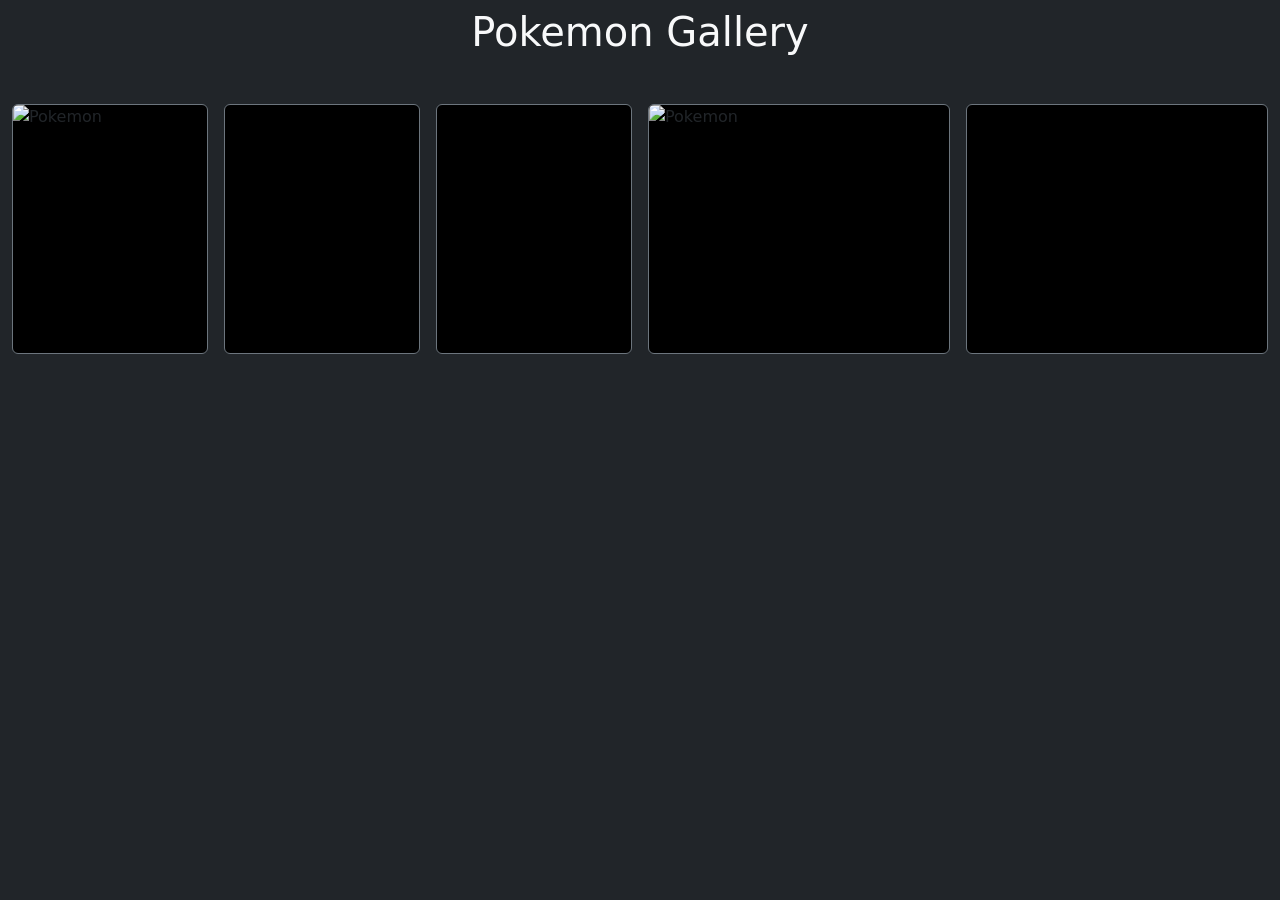
==== Project#1_BentoBox/index.html @ 65a3da08 "make the landing page for the bento projects" ====
<!doctype html>
<html lang="en">
<head>
    <meta charset="utf-8">
    <meta name="viewport" content="width=device-width, initial-scale=1">
    <title>BentoBox</title>
    <link href="https://cdn.jsdelivr.net/npm/bootstrap@5.3.8/dist/css/bootstrap.min.css" rel="stylesheet" crossorigin="anonymous">
</head>
<body class="bg-dark text-light">
    <div class="container-fluid py-2">
        <div class="text-center mb-5">
            <h1 class="mb-0">Pokemon Gallery</h1>
        </div>

        <div class="row g-3">
            <div class="col-12 col-md-2">
                <div class="card border-secondary bg-black overflow-hidden" style="height: 250px">
                    <div class="card-body p-0 d-flex justify-content-center align-items-center">
                        <img src="assets/images/rowlet.jpg" alt="Pokemon" class="w-100 h-100 object-fit-contain" draggable="false">
                    </div>
                </div>
            </div>
            <div class="col-12 col-md-2">
                <div class="card border-secondary bg-black overflow-hidden" style="height: 250px">
                    <div class="card-body p-0 d-flex justify-content-center align-items-center">
                    </div>
                </div>
            </div>
            <div class="col-12 col-md-2">
                <div class="card border-secondary bg-black overflow-hidden" style="height: 250px">
                    <div class="card-body p-0 d-flex justify-content-center align-items-center">
                    </div>
                </div>
            </div>
            <div class="col-12 col-md-3">
                <div class="card border-secondary bg-black overflow-hidden" style="height: 250px">
                    <div class="card-body p-0 d-flex justify-content-center align-items-center">
                        <img src="assets/images/pikachu.jpeg" alt="Pokemon" class="w-100 h-100 object-fit-cover" draggable="false">
                    </div>
                </div>
            </div>
            <div class="col-12 col-md-3">
                <div class="card border-secondary bg-black overflow-hidden" style="height: 250px">
                    <div class="card-body p-0 d-flex justify-content-center align-items-center">
                    </div>
                </div>
            </div>
        </div>
    </div>
</body>
</html>
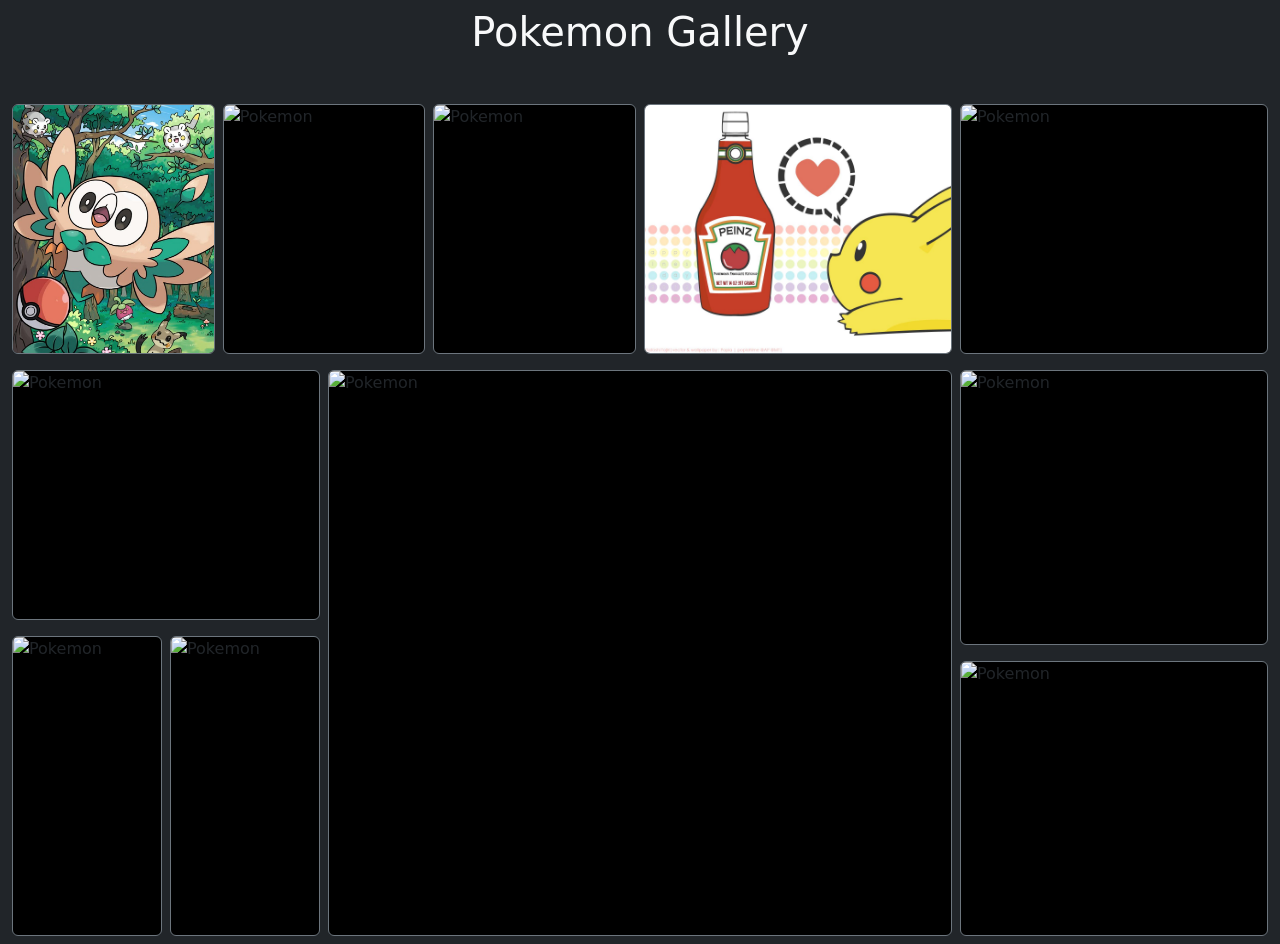
==== commit 517fdaf0: "added another row of bento style container with images" ====
--- a/Project#1_BentoBox/index.html
+++ b/Project#1_BentoBox/index.html
@@ -12,23 +12,25 @@
             <h1 class="mb-0">Pokemon Gallery</h1>
         </div>
 
-        <div class="row g-3">
+        <div class="row gx-2 gy-2 mb-3">
             <div class="col-12 col-md-2">
                 <div class="card border-secondary bg-black overflow-hidden" style="height: 250px">
                     <div class="card-body p-0 d-flex justify-content-center align-items-center">
-                        <img src="assets/images/rowlet.jpg" alt="Pokemon" class="w-100 h-100 object-fit-contain" draggable="false">
+                        <img src="assets/images/rowlet.jpg" alt="Pokemon" class="w-100 h-100 object-fit-cover" draggable="false">
                     </div>
                 </div>
             </div>
             <div class="col-12 col-md-2">
                 <div class="card border-secondary bg-black overflow-hidden" style="height: 250px">
                     <div class="card-body p-0 d-flex justify-content-center align-items-center">
+                        <img src="assets/images/mimi.jpg" alt="Pokemon" class="w-100 h-100 object-fit-cover" draggable="false">
                     </div>
                 </div>
-            </div>
+            </div>  
             <div class="col-12 col-md-2">
                 <div class="card border-secondary bg-black overflow-hidden" style="height: 250px">
                     <div class="card-body p-0 d-flex justify-content-center align-items-center">
+                        <img src="assets/images/vulpix.jpg" alt="Pokemon" class="w-100 h-100 object-fit-cover" draggable="false">
                     </div>
                 </div>
             </div>
@@ -42,10 +44,60 @@
             <div class="col-12 col-md-3">
                 <div class="card border-secondary bg-black overflow-hidden" style="height: 250px">
                     <div class="card-body p-0 d-flex justify-content-center align-items-center">
+                        <img src="assets/images/evee.jpg" alt="Pokemon" class="w-100 h-100 object-fit-cover" draggable="false">
+                    </div>
+                </div>
+            </div>
+        </div>
+
+        <div class="row gx-2 gy-2">
+            <div class="col-12 col-lg-3 d-flex flex-column gap-3">
+                <div class="card bg-black border-secondary overflow-hidden" style="height: 250px;">
+                    <div class="card-body p-0 d-flex justify-content-center align-items-center">
+                        <img src="assets/images/bulbasaur.jpg" alt="Pokemon" class="w-100 h-100 object-fit-cover" draggable="false">
+                    </div>
+                </div>
+
+                <div class="row g-2">
+                    <div class="col-6">
+                        <div class="card bg-black border-secondary h-100 overflow-hidden" style="height: 300px; min-height: 300px; max-height: 300px;">
+                            <div class="card-body p-0 d-flex justify-content-center align-items-center">
+                                <img src="assets/images/bulbasaur window.jpg" alt="Pokemon" class="w-100 h-100 object-fit-cover" draggable="false">
+                            </div>
+                        </div>
+                    </div>
+                    <div class="col-6">
+                        <div class="card bg-black border-secondary h-100 overflow-hidden" style="height: 300px; min-height: 300px; max-height: 300px;">
+                            <div class="card-body p-0 d-flex justify-content-center align-items-center">
+                                <img src="assets/images/lantern.jpg" alt="Pokemon" class="w-100 h-100 object-fit-cover" draggable="false">
+                            </div>
+                        </div>
+                    </div>
+                </div>
+            </div>
+
+            <div class="col-12 col-lg-6">
+                <div class="card bg-black border-secondary h-100 overflow-hidden" style="min-height: 400px;">
+                    <div class="card-body p-0 d-flex justify-content-center align-items-center">
+                        <img src="assets/images/pikachu1.jpg" alt="Pokemon" class="w-100 h-100 object-fit-cover" draggable="false">
+                    </div>
+                </div>
+            </div>
+
+            <div class="col-12 col-lg-3 d-flex flex-column gap-3">
+                <div class="card bg-black border-secondary p-0 overflow-hidden flex-fill">
+                    <div class="card-body p-0 d-flex justify-content-center align-items-center">
+                        <img src="assets/images/y.jpg" alt="Pokemon" class="w-100 h-100 object-fit-cover" draggable="false">
+                    </div>
+                </div>
+                <div class="card bg-black border-secondary p-0 overflow-hidden flex-fill">
+                    <div class="card-body p-0 d-flex justify-content-center align-items-center">
+                        <img src="assets/images/pikachu3.jpg" alt="Pokemon" class="w-100 h-100 object-fit-cover" draggable="false">
                     </div>
                 </div>
             </div>
         </div>
     </div>
+    </div>
 </body>
 </html>
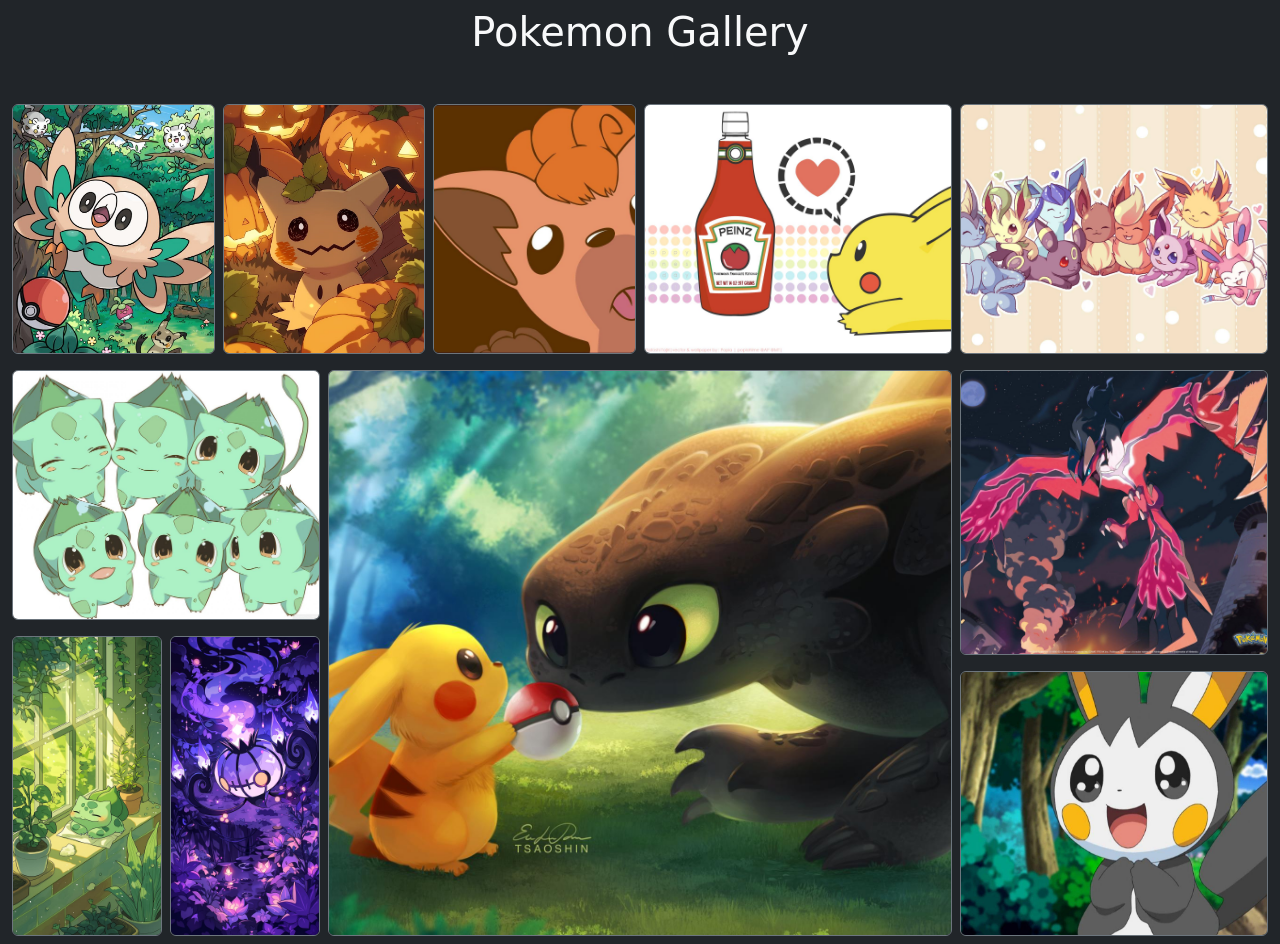
==== commit 7d72872c: "collection of images for bento layout" ====
--- a/Project#1_BentoBox/index.html
+++ b/Project#1_BentoBox/index.html
@@ -62,7 +62,7 @@
                     <div class="col-6">
                         <div class="card bg-black border-secondary h-100 overflow-hidden" style="height: 300px; min-height: 300px; max-height: 300px;">
                             <div class="card-body p-0 d-flex justify-content-center align-items-center">
-                                <img src="assets/images/bulbasaur window.jpg" alt="Pokemon" class="w-100 h-100 object-fit-cover" draggable="false">
+                                <img src="assets/images/bulbasaur_window.jpg" alt="Pokemon" class="w-100 h-100 object-fit-cover" draggable="false">
                             </div>
                         </div>
                     </div>
